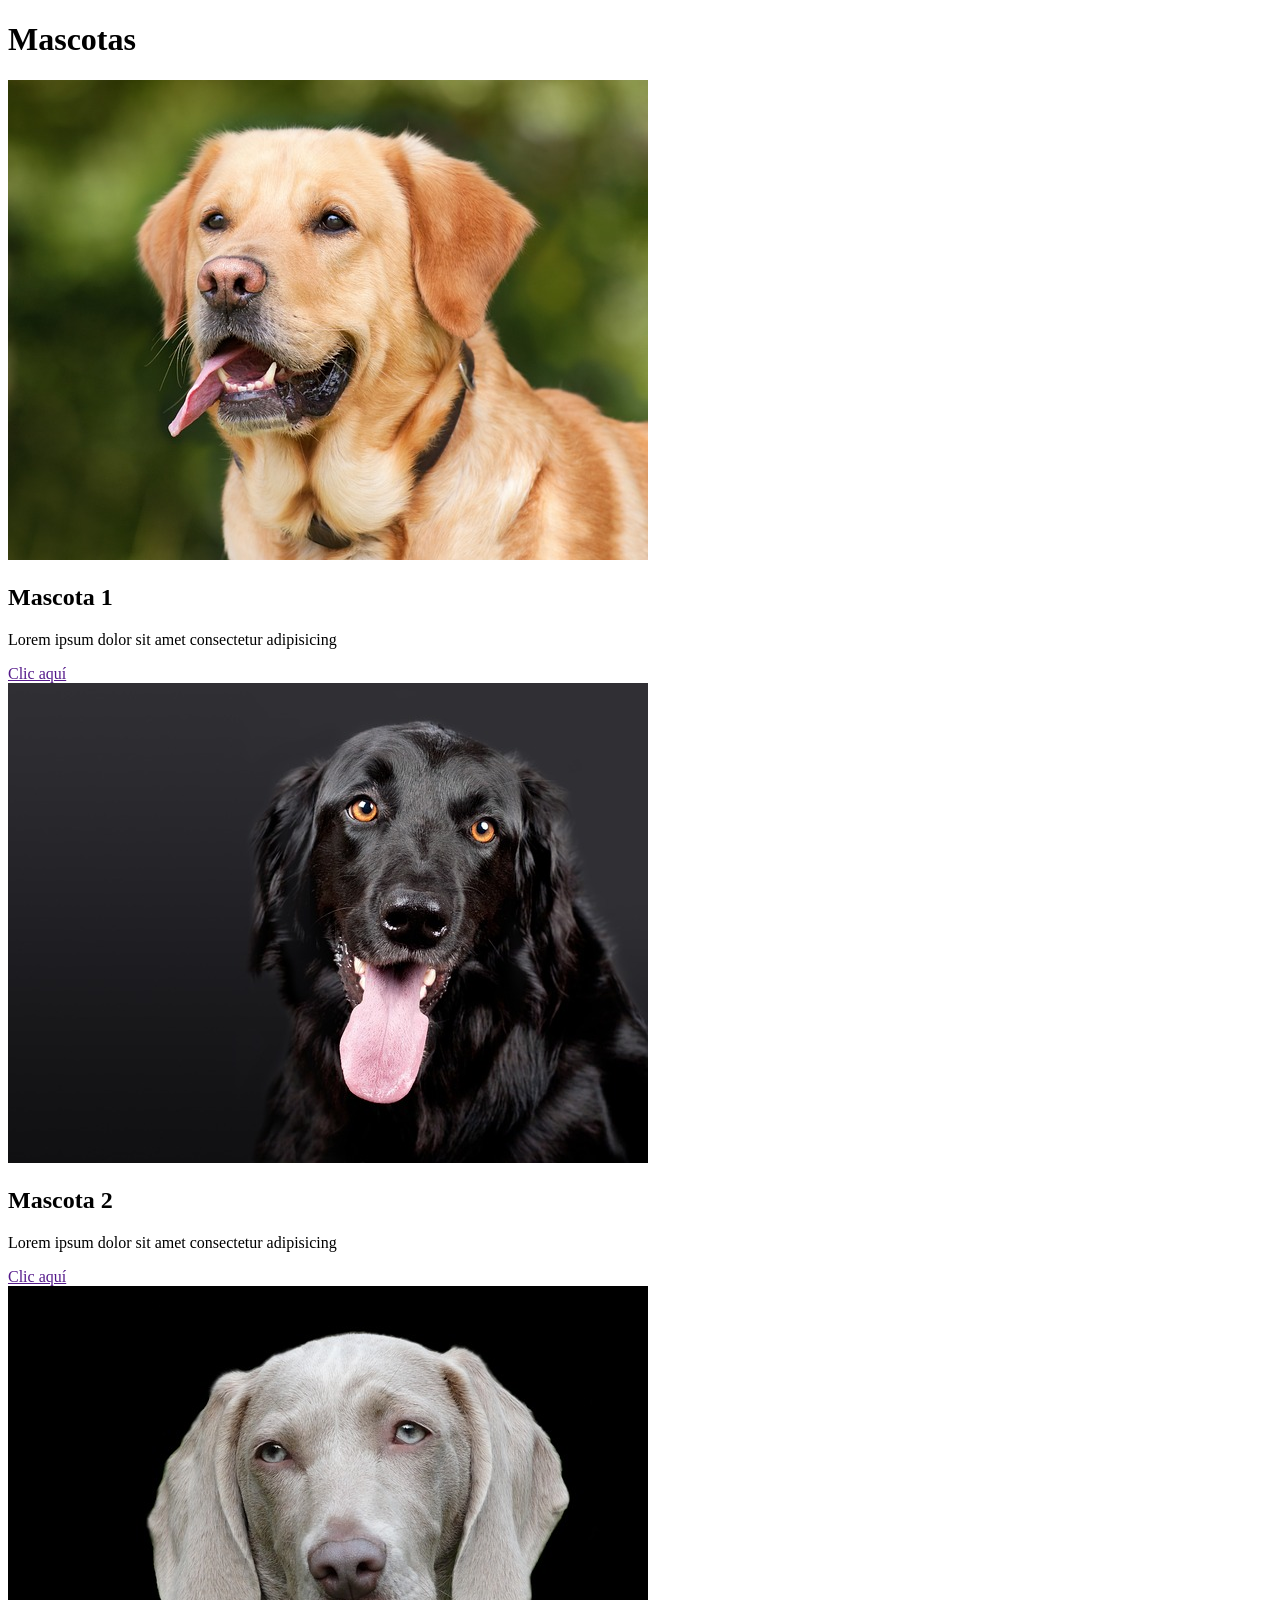
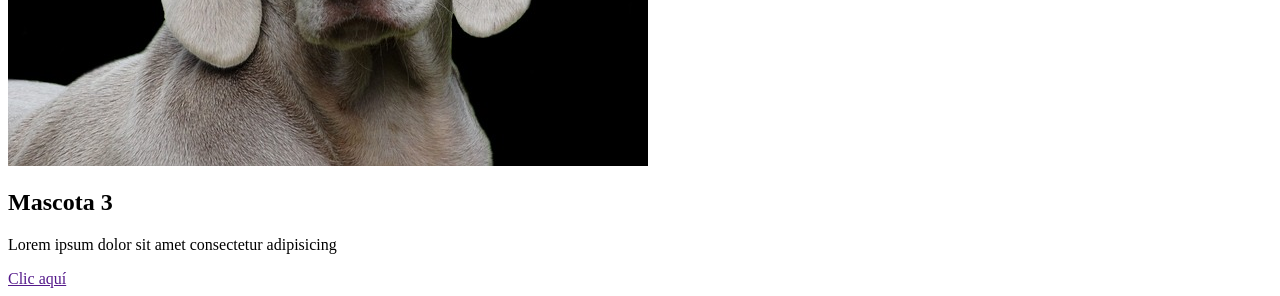
==== index.html @ 14770d98 "Add files via upload" ====
<!DOCTYPE html>
<html lang="en">
<head>
    <meta charset="UTF-8">
    <meta name="viewport" content="width=device-width, initial-scale=1.0">
    <link  rel="stylesheet"  href="style.css" >   
    <title>Document</title>
</head>
<body>
 <h1>Mascotas</h1>
<div id="contenedor">
    <div class="tarjeta">
        <img src="imagenes/Perro1.jpg" alt="">
        <h2>Mascota 1</h2>
        <p>
            Lorem ipsum dolor sit amet consectetur adipisicing
        </p>
        <a href="">Clic aquí</a>
    </div>

    <div class="tarjeta">
        <img src="imagenes/Perro2.jpg" alt="">
        <h2>Mascota 2</h2>
        <p>
            Lorem ipsum dolor sit amet consectetur adipisicing
        </p>
        <a href="">Clic aquí</a>
    </div>

    <div class="tarjeta">
        <img src="imagenes/Perro3.jpg" alt="">
        <h2>Mascota 3</h2>
        <p>
            Lorem ipsum dolor sit amet consectetur adipisicing
        </p>
        <a href="">Clic aquí</a>
    </div>
</div>
</body>
</html>
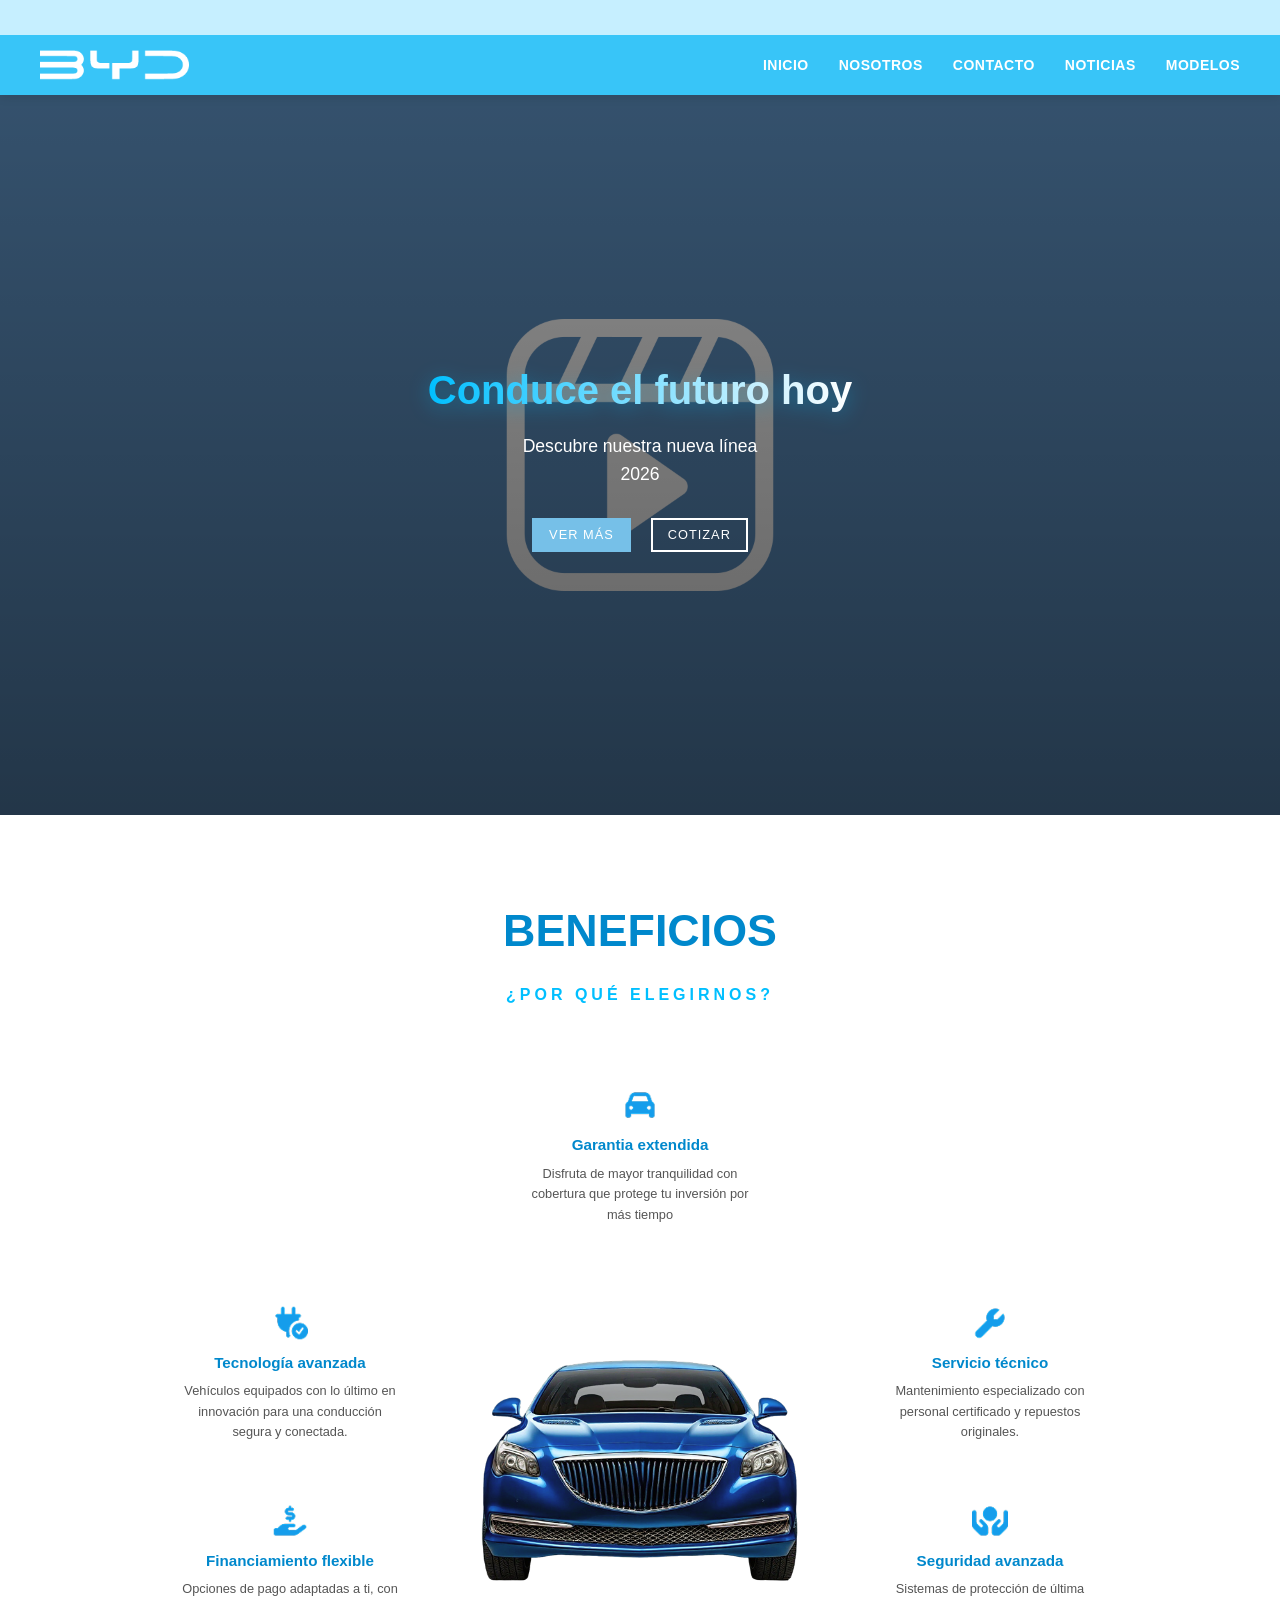
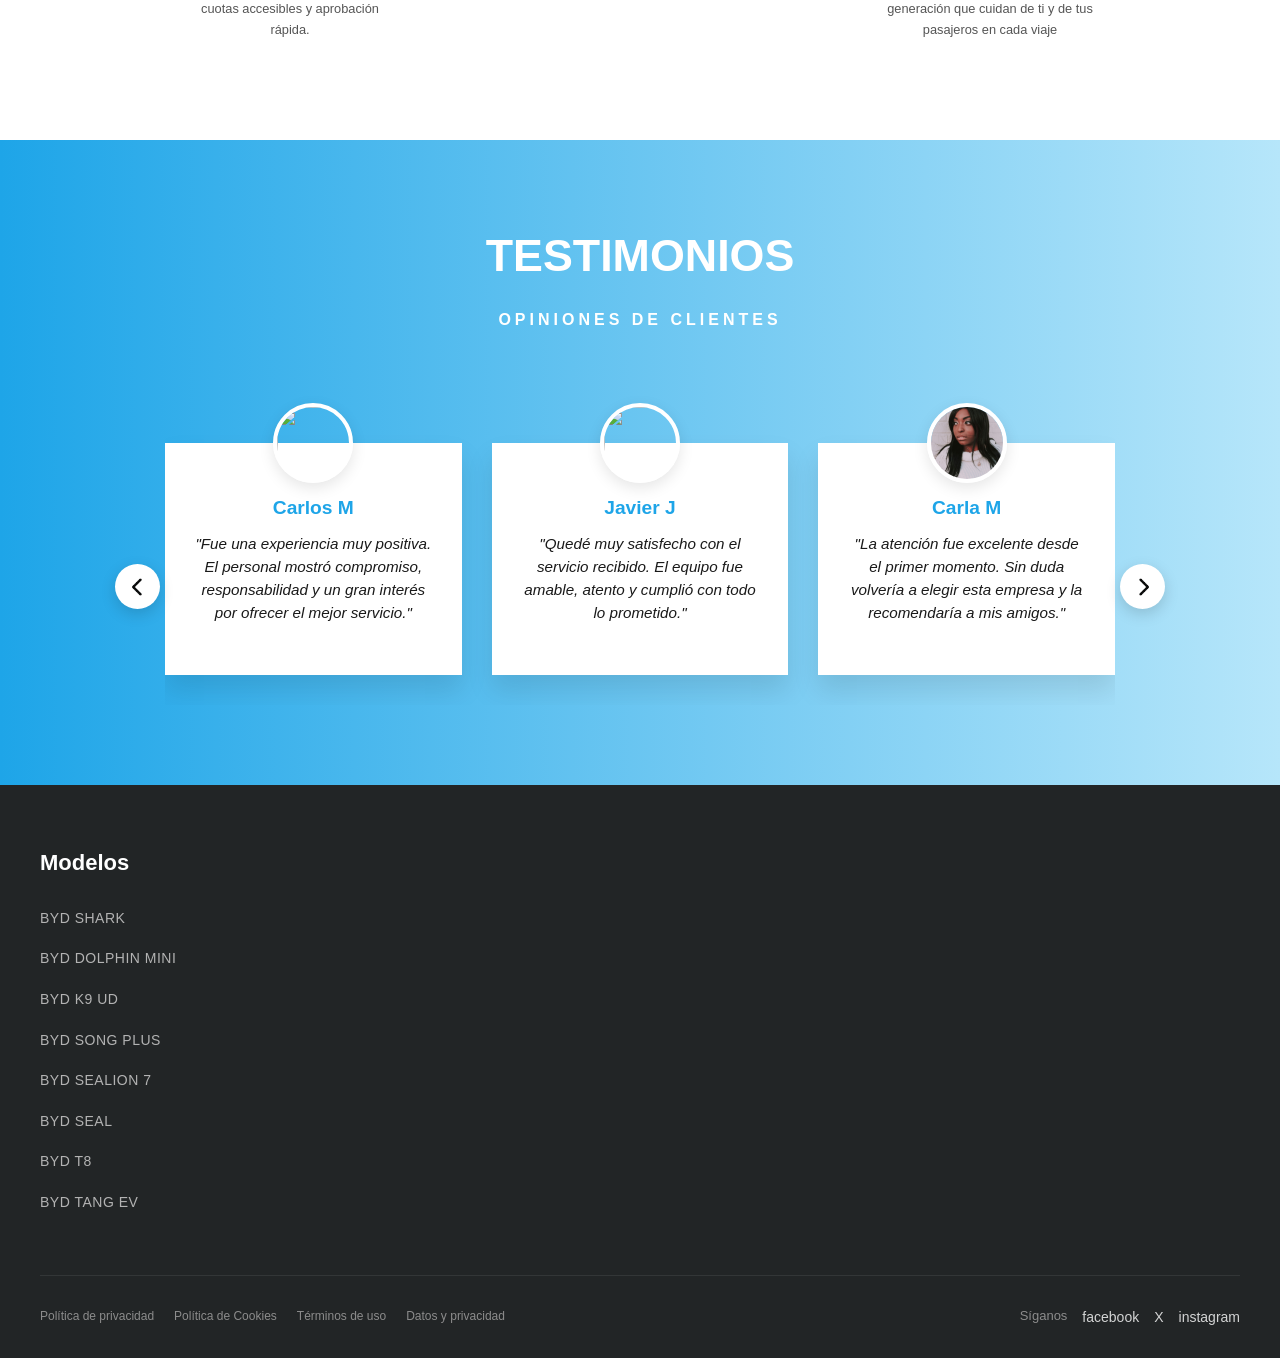
==== commit 8ada5c4f: "Add files via upload" ====
--- a/index.html
+++ b/index.html
@@ -1,40 +1,265 @@
 <!DOCTYPE html>
 <html lang="en">
+
 <head>
     <meta charset="UTF-8">
     <meta name="viewport" content="width=device-width, initial-scale=1.0">
-    <link  rel="stylesheet"  href="style.css" >   
-    <title>Document</title>
+
+    <script src="https://kit.fontawesome.com/a6a52a3b44.js" crossorigin="anonymous"></script>
+    <script src="https://code.jquery.com/jquery-3.7.1.min.js"></script>
+    <script src="1_inicio/carrusel.js"></script>
+    <link rel="stylesheet" href="1_inicio/style.css">
+    <title>BYD</title>
 </head>
+
 <body>
- <h1>Mascotas</h1>
-<div id="contenedor">
-    <div class="tarjeta">
-        <img src="imagenes/Perro1.jpg" alt="">
-        <h2>Mascota 1</h2>
-        <p>
-            Lorem ipsum dolor sit amet consectetur adipisicing
-        </p>
-        <a href="">Clic aquí</a>
+
+    <div class="barra-celeste">
+        
     </div>
 
-    <div class="tarjeta">
-        <img src="imagenes/Perro2.jpg" alt="">
-        <h2>Mascota 2</h2>
-        <p>
-            Lorem ipsum dolor sit amet consectetur adipisicing
-        </p>
-        <a href="">Clic aquí</a>
-    </div>
-
-    <div class="tarjeta">
-        <img src="imagenes/Perro3.jpg" alt="">
-        <h2>Mascota 3</h2>
-        <p>
-            Lorem ipsum dolor sit amet consectetur adipisicing
-        </p>
-        <a href="">Clic aquí</a>
-    </div>
-</div>
+    <header class="main-header">
+        <div class="header-container">
+
+            <div class="logo">
+                <a href="index.html">
+                    <img src="2_Nosotros/img/byd-logo.png" alt="BYD Logo">
+                </a>
+            </div>
+
+            <nav class="navigation">
+                <ul>
+                    <li><a href="../nrc1802_PA3/index.html">INICIO</a></li>
+                    <li><a href="2_Nosotros/Nosotros.html">NOSOTROS</a></li>
+                    <li><a href="5_Contacto/Contactanos.html">CONTACTO</a></li>
+                    <li><a href="3_Noticias/noticias.html">NOTICIAS</a></li>
+                    <li><a href="4_Modelos/Modelo.html">MODELOS</a></li>
+                </ul>
+            </nav>
+
+        </div>
+    </header>
+
+
+    <!-- /* ==========================================================================
+        INICIO -- DIANA CUEVA
+        ========================================================================== */ -->
+    <section id="inicio">
+        <div class="bloque-uno hero">
+            <video autoplay loop muted playsinline poster="1_inicio/img-inicio/video-placeholder.png" class="hero-video">
+                <source src="../nrc1802_PA3/1_inicio/videos/video-modelo/9129105-hd_1366_720_25fps.mp4" type="video/mp4">
+            </video>
+            <div class="hero-overlay"></div>
+            <div class="hero-content">
+                <h1>Conduce el futuro hoy</h1>
+                <p>Descubre nuestra nueva línea <br>2026</p>
+                <div class="btn-hero">
+                    <a href="4_Modelos/Modelo.html" class="btn btn-primary">Ver más</a>
+                    <a href="5_Contacto/Contactanos.html" class="btn btn-outline">Cotizar</a>
+                </div>
+            </div>
+
+        </div>
+        <div class="bloque-dos beneficios">
+            <div class="container container-bloque-dos">
+                <div class="texto-centro">
+                    <h2>BENEFICIOS</h2>
+                    <p>¿Por qué elegirnos?</p>
+                </div>
+                <ul class="beneficios-list">
+                    <li class="beneficios-item item-top">
+                        <img src="1_inicio/icons/car-solid 1.png" class="benefico-iconoo" alt="">
+
+                        <h3 class="h3 titulo-card">Garantia extendida</h3>
+                        <p class="texto-card">
+                            Disfruta de mayor tranquilidad con cobertura que protege tu inversión por más tiempo
+                        </p>
+
+                    </li>
+                    <li class="beneficios-item item-left-top">
+                        <img src="1_inicio/icons/plug-circle-check-solid 3.png" class="benefico-iconoo" alt="">
+                        <h3 class="h3 titulo-card">Tecnología avanzada</h3>
+                        <p class="texto-card">
+                            Vehículos equipados con lo último en innovación para una conducción segura y conectada.
+                        </p>
+
+                    </li>
+                    <li class="beneficios-item item-left-bottom">
+                        <img src="1_inicio/icons/hand-holding-dollar-solid 1.png" class="benefico-iconoo" alt="">
+                        <h3 class="h3 titulo-card">Financiamiento flexible</h3>
+                        <p class="texto-card">
+                            Opciones de pago adaptadas a ti, con cuotas accesibles y aprobación rápida.
+                        </p>
+
+                    </li>
+                    <img src="1_inicio/img-inicio/Rectangle 12.png" alt="" class="beneficio-centro-imagen">
+                    <li class="beneficios-item item-right-top">
+                        <img src="1_inicio/icons/wrench-solid 1.png" class="benefico-iconoo" alt="">
+                        <h3 class="h3 titulo-card">Servicio técnico</h3>
+                        <p class="texto-card">
+                            Mantenimiento especializado con personal certificado y repuestos originales.
+                        </p>
+
+                    </li>
+                    <li class="beneficios-item item-right-bottom">
+                        <img src="1_inicio/icons/hands-holding-circle-solid 1.png" class="benefico-iconoo" alt="">
+                        <h3 class="h3 titulo-card">Seguridad avanzada</h3>
+                        <p class="texto-card">
+                            Sistemas de protección de última generación que cuidan de ti y de tus pasajeros en cada viaje
+                        </p>
+
+                    </li>
+                </ul>
+            </div>
+        </div>
+        <!-- SECCIÓN TESTIMONIOS -->
+        <div class="bloque-tres testimonios">
+            <div class="mySwiper container">
+                <div class="texto-centro">
+                    <h2 class="titulo-seccion">TESTIMONIOS</h2>
+                    <p class="subtitulo-seccion">Opiniones de Clientes</p>
+                </div>
+                <div class="carrusel-wrapper">
+                    <!-- boton "antes" del carrusel -->
+                    <button class="carrusel-btn prev-btn" id="prevTestimonial">
+                        <img src="1_inicio/img-inicio/chevron-left-solid (2).png" alt="">
+                    </button>
+                    <!-- Ventana visible del carrusel -->
+                    <div class="carrusel-viewport">
+                        <div class="testimonios-container">
+                            <!-- Tarjeta 1 -->
+                            <div class="testimonio-card">
+                                <img src="1_inicio/img-inicio/portrait-white-man-isolated.jpg" alt="" class="testimonio-img">
+                                <h3 class="testimonio-nombre">Carlos M</h3>
+                                <p class="testimonio-texto">"Fue una experiencia muy positiva. El personal mostró compromiso, responsabilidad y un gran interés por ofrecer el mejor servicio."</p>
+                                <div class="review">
+                                    <i class="fa fa-star"></i>
+                                    <i class="fa fa-star"></i>
+                                    <i class="fa-regular fa-star"></i>
+                                    <i class="fa-regular fa-star"></i>
+                                    <i class="fa-regular fa-star"></i>
+                                </div>
+                            </div>
+                            <!-- Tarjeta 2 -->
+                            <div class="testimonio-card">
+                                <img src="1_inicio/img-inicio/jurica-koletic-7YVZYZeITc8-unsplash.jpg" alt="" class="testimonio-img">
+                                <h3 class="testimonio-nombre">Javier J</h3>
+                                <p class="testimonio-texto">"Quedé muy satisfecho con el servicio recibido. El equipo fue amable, atento y cumplió con todo lo prometido."</p>
+                                <div class="review">
+                                    <i class="fa fa-star"></i>
+                                    <i class="fa fa-star"></i>
+                                    <i class="fa fa-star"></i>
+                                    <i class="fa fa-star"></i>
+                                    <i class="fa fa-star"></i>
+                                </div>
+                            </div>
+                            <!-- Tarjeta 3 -->
+                            <div class="testimonio-card">
+                                <img src="1_inicio/img-inicio/liz-weddon-601QVdIqHFM-unsplash.jpg" alt="" class="testimonio-img">
+                                <h3 class="testimonio-nombre">Carla M</h3>
+                                <p class="testimonio-texto">"La atención fue excelente desde el primer momento. Sin duda volvería a elegir esta empresa y la recomendaría a mis amigos."</p>
+                                <div class="review">
+                                    <i class="fa fa-star"></i>
+                                    <i class="fa fa-star"></i>
+                                    <i class="fa fa-star"></i>
+                                    <i class="fa fa-star"></i>
+                                    <i class="fa fa-star"></i>
+                                </div>
+                            </div>
+                            <!-- Tarjeta 4 (Extra para probar carrusel) -->
+                            <div class="testimonio-card">
+                                <img src="1_inicio/img-inicio/ian-dooley-d1UPkiFd04A-unsplash.jpg" alt="" class="testimonio-img">
+                                <h3 class="testimonio-nombre">Jonas N</h3>
+                                <p class="testimonio-texto">"Recibí un trato muy profesional y personalizado. Los resultados superaron mis expectativas y todo fue entregado a tiempo."</p>
+                                <div class="review">
+                                    <i class="fa fa-star"></i>
+                                    <i class="fa fa-star"></i>
+                                    <i class="fa fa-star"></i>
+                                    <i class="fa fa-star"></i>
+                                    <i class="fa fa-star"></i>
+                                </div>
+                            </div>
+                            <!-- Tarjeta 5 (Extra para probar carrusel) -->
+                            <div class="testimonio-card">
+                                <img src="1_inicio/img-inicio/alex-starnes-PK_t0Lrh7MM-unsplash.jpg" alt="" class="testimonio-img">
+                                <h3 class="testimonio-nombre">Carmen Y</h3>
+                                <p class="testimonio-texto">"La calidad es realmente destacable. Me sentí acompañado durante todo el proceso y resolvieron todas mis dudas."</p>
+                                <div class="review">
+                                    <i class="fa-regular fa-star"></i>
+                                    <i class="fa fa-star"></i>
+                                    <i class="fa fa-star"></i>
+                                    <i class="fa fa-star"></i>
+                                    <i class="fa fa-star"></i>
+                                </div>
+                            </div>
+                        </div>
+
+                    </div>
+                    <!-- boton "sgt" del carrusel -->
+                    <button class="carrusel-btn next-btn" id="nextTestimonial">
+                        <img src="1_inicio/img-inicio/chevron-right-solid.png" alt="">
+                    </button>
+
+                </div>
+            </div>
+
+        </div>
+
+    </section>
+
+
+    <footer class="main-footer">
+
+        <div class="footer-container">
+
+            <div class="footer-top">
+
+                <div class="footer-column">
+
+                    <h3>Modelos</h3>
+
+                    <ul>
+                        <li><a href="#">BYD SHARK</a></li>
+                        <li><a href="#">BYD DOLPHIN MINI</a></li>
+                        <li><a href="#">BYD K9 UD</a></li>
+                        <li><a href="#">BYD SONG PLUS</a></li>
+                        <li><a href="#">BYD SEALION 7</a></li>
+                        <li><a href="#">BYD SEAL</a></li>
+                        <li><a href="#">BYD T8</a></li>
+                        <li><a href="#">BYD TANG EV</a></li>
+                    </ul>
+
+                </div>
+
+            </div>
+
+            <div class="footer-bottom">
+
+                <div class="footer-legal">
+                    <a href="#">Política de privacidad</a>
+                    <a href="#">Política de Cookies</a>
+                    <a href="#">Términos de uso</a>
+                    <a href="#">Datos y privacidad</a>
+                </div>
+
+                <div class="footer-social">
+
+                    <span>Síganos</span>
+
+                    <div class="social-links">
+                        <a href="#" aria-label="Facebook">facebook</a>
+                        <a href="#" aria-label="X">X</a>
+                        <a href="#" aria-label="Instagram">instagram</a>
+                    </div>
+
+                </div>
+
+            </div>
+
+        </div>
+
+    </footer>
+
 </body>
-</html>+
+</html>
--- a/1_inicio/style.css
+++ b/1_inicio/style.css
@@ -0,0 +1,832 @@
+
+* {
+  margin: 0;
+  padding: 0;
+  box-sizing: border-box;
+  font-family: 'Arial', sans-serif;
+}
+/* 
+           VARIABLES GLOBALES 
+           */
+:root {
+  --color-primary: #76c0e8;
+
+  --color-primary-dark: #0088cc;
+
+  --color-secondary: #ffffff;
+
+  --color-text-dark: #1a1a1a;
+  --color-text-light: #ffffff;
+  --color-text-middle: #666666;
+  --color-bg-beneficios: #ffffff
+    /* Tipografía */
+  --font-main: Verdana, Geneva, Tahoma, sans-serif;
+
+
+  --container-max-width: 1200px;
+  --padding-section: 80px 20px;
+  --border-radius: 8px;
+
+  --transition-speed: 0.3s;
+}
+
+
+html {
+  scroll-behavior: smooth;
+  scroll-padding-top: 40px;
+}
+
+
+
+body {
+  font-family: var(--font-main);
+  color: var(--color-text-dark);
+  line-height: 1.6;
+  background-color: var(--color-secondary);
+  /* overflow-x: hidden; */
+  padding-top: 95px !important;
+}
+
+
+
+.barra-celeste {
+  width: 100%;
+  background-color: #C6EFFF;
+  height: 35px;
+  position: fixed;
+  top: 0;
+  left: 0;
+  z-index: 1001;
+}
+
+.main-header {
+  background-color: #38c5f8;
+  
+  padding: 15px 40px;
+  position: fixed;
+  top: 35px;
+  left: 0;
+  width: 100%;
+  z-index: 1000;
+
+  box-shadow: 0 2px 10px rgba(0, 0, 0, 0.1);
+}
+
+.header-container {
+  max-width: 1200px;
+  margin: 0 auto;
+  display: flex;
+  justify-content: space-between;
+  align-items: center;
+}
+
+.logo img {
+  height: 30px;
+  display: block;
+}
+
+.navigation ul {
+  display: flex;
+  list-style: none;
+  gap: 30px;
+}
+
+.navigation a {
+  color: #ffffff;
+  text-decoration: none;
+  font-weight: bold;
+  font-size: 14px;
+  letter-spacing: .5px;
+  transition: opacity .3s ease;
+}
+
+.navigation a:hover {
+  opacity: .8;
+}
+
+/* ==========================================================================
+           INICIO
+  ========================================================================== */
+
+.container-inicio {
+  max-width: var(--container-max-width);
+  margin: 0 auto;
+  padding: 0 20px;
+}
+
+/* Utilidades de texto */
+.texto-centro {
+  text-align: center;
+  margin-bottom: 50px;
+  /* Da espacio antes de mostrar las tarjetas */
+  display: flex;
+  flex-direction: column;
+
+  align-items: center;
+}
+
+.texto-centro h2 {
+  color: var(--color-primary-dark);
+  font-size: 2.8rem;
+
+  text-transform: uppercase;
+  font-weight: 800;
+  position: relative;
+  padding-bottom: 15px;
+  /* Espacio para la línea decorativa */
+  margin: 0;
+
+}
+
+
+
+.texto-centro p {
+  font-size: 1rem;
+  color: #00BFFF;
+  /* Letras celestes */
+  text-transform: uppercase;
+  letter-spacing: 4px;
+  /* Letras muy separadas (súper elegante) */
+  font-weight: 700;
+  margin-bottom: 10px;
+}
+
+.section-title {
+  font-size: 2.2rem;
+  font-weight: 800;
+  text-transform: uppercase;
+  margin-bottom: 0.5rem;
+  letter-spacing: 1px;
+}
+
+.section-subtitle {
+  font-size: 1.2rem;
+  color: var(--color-text-middle);
+  margin-bottom: 3rem;
+  font-weight: 500;
+}
+
+/*HERO*/
+
+.hero {
+  position: relative;
+  height: 80vh;
+  min-height: 500px;
+  display: flex;
+  align-items: center;
+  justify-content: center;
+  text-align: center;
+  color: var(--color-text-light);
+  overflow: hidden;
+
+}
+
+/* Estilos para el video de fondo */
+.hero-video {
+  position: absolute;
+  top: 0;
+  left: 0;
+  width: 100%;
+  height: 100%;
+  object-fit: cover;
+
+  z-index: 1;
+}
+
+/* Capa oscura superpuesta al video  */
+.hero-overlay {
+  position: absolute;
+  top: 0;
+  left: 0;
+  width: 100%;
+  height: 100%;
+  background: linear-gradient(rgba(0, 0, 0, 0.4), rgba(0, 0, 0, 0.6));
+  z-index: 2;
+}
+
+.hero-content {
+  z-index: 10;
+  max-width: 800px;
+  padding: 0 20px;
+  position: relative;
+  /* Asegura que se posicione sobre el overlay */
+}
+
+.hero h1 {
+  font-size: 2.5rem;
+  font-weight: 800;
+  margin-bottom: 10px;
+
+  background: linear-gradient(90deg, #00BFFF, #ffffff);/*degradado titulo*/
+  -webkit-background-clip: text;
+  -webkit-text-fill-color: transparent;
+
+  filter: drop-shadow(0px 4px 10px rgba(0, 191, 255, 0.4));
+}
+
+.hero p {
+  font-size: 1.1rem;
+  margin-bottom: 30px;
+  font-weight: 200;
+}
+
+.btn-hero {
+  display: flex;
+  justify-content: center;
+  gap: 20px;
+  flex-wrap: wrap;
+}
+
+.btn-hero .btn {
+  padding: 5px 15px;
+
+  font-size: 0.8rem;
+  cursor: pointer;
+  transition: all var(--transition-speed) ease;
+  text-transform: uppercase;
+  letter-spacing: 1px;
+  text-decoration: none;
+}
+
+.btn-hero .btn-primary {
+  background-color: var(--color-primary);
+  color: var(--color-text-light);
+  border: 2px solid var(--color-primary);
+}
+
+.btn-primary:hover {
+  background-color: var(--color-primary-dark);
+  border-color: var(--color-primary-dark);
+}
+
+.btn-outline {
+  background-color: transparent;
+  color: var(--color-text-light);
+  border: 2px solid var(--color-text-light);
+}
+
+.btn-outline:hover {
+  background-color: var(--color-text-light);
+  color: var(--color-text-dark);
+}
+
+/*BENEFICIOS*/
+
+.beneficios {
+  padding: var(--padding-section);
+  background-color: var(--color-bg-beneficios);
+}
+
+.beneficios-list {
+  display: grid;
+  /* Layout: 3 columnas, la central es para el auto */
+  grid-template-columns: 1fr 400px 1fr;
+  grid-template-rows: auto 1fr 1fr;
+  /* 3 filas para colocar elementos a distintas alturas */
+  gap: 20px;
+  align-items: center;
+  margin-top: 50px;
+  max-width: 1050px;
+  margin-left: auto;
+  margin-right: auto;
+}
+
+.beneficios-item {
+  display: flex;
+  flex-direction: column;
+  align-items: center;
+  text-align: center;
+  /*aplicando animation*/
+  animation: flotarVertical 4s ease-in-out infinite;
+
+  /* mantiene el efecto hover */
+  transition: transform 0.3s ease, box-shadow 0.3s ease;
+
+  position: relative;
+  z-index: 2;
+  list-style: none;
+
+  padding: 20px;
+  border-radius: 12px;
+  display: flex;
+  flex-direction: column;
+  align-items: center;
+  text-align: center;
+
+}
+
+
+/* Posicionamiento en el grid */
+.item-top {
+  grid-column: 2 / 3;
+  grid-row: 1 / 2;
+  margin-bottom: 20px;
+}
+
+.item-left-top {
+  grid-column: 1 / 2;
+  grid-row: 2 / 3;
+  justify-self: end;
+  padding-right: 20px;
+}
+
+.item-left-bottom {
+  grid-column: 1 / 2;
+  grid-row: 3 / 4;
+  justify-self: end;
+  padding-right: 20px;
+}
+
+.item-right-top {
+  grid-column: 3 / 4;
+  grid-row: 2 / 3;
+  justify-self: start;
+  padding-left: 20px;
+}
+
+.item-right-bottom {
+  grid-column: 3 / 4;
+  grid-row: 3 / 4;
+  justify-self: start;
+  padding-left: 20px;
+}
+
+/* Imagen Central - Ocupa dos filas enteras */
+.beneficio-centro-imagen {
+  grid-column: 2 / 3;
+  grid-row: 2 / 4;
+  width: 100%;
+  height: auto;
+  object-fit: contain;
+  position: relative;
+
+  z-index: 1;
+  /*animation con sombre*/
+  animation: resplandorSombra 4s ease-in-out infinite;
+
+
+}
+
+
+.benefico-iconoo {
+  color: #2da1db;
+  width: 36px;
+  height: 36px;
+  margin-bottom: 10px;
+}
+
+.beneficios-item h3 {
+  font-size: 0.95rem;
+  font-weight: 800;
+  color: var(--color-primary-dark);
+  margin-bottom: 6px;
+}
+
+.beneficios-item p {
+  font-size: 0.8rem;
+  color: #555;
+  max-width: 220px;
+
+}
+
+/*TESTIMONIOS*/
+.testimonios {
+  padding: var(--padding-section);
+  background: linear-gradient(to right, #1ea5e8, #b6e6fa);
+}
+
+.testimonios .titulo-seccion,
+.testimonios .subtitulo-seccion {
+  color: var(--color-text-light);
+}
+
+/*CARRUSEL*/
+
+.carrusel-wrapper {
+  position: relative;
+  max-width: 1050px;
+  margin: 40px auto 0;
+  padding: 0 50px;
+
+}
+
+.carrusel-viewport {
+  overflow: hidden;
+  padding-top: 50px;
+
+  padding-bottom: 30px;
+
+
+}
+
+.testimonios-container {
+  display: flex;
+  gap: 30px;/*separacion en js*/
+  width: 100%;
+  
+  
+  
+}
+
+.carrusel-btn {
+  position: absolute;
+  top: 55%;
+  /* Ligeramente más abajo para compensar el avatar superpuesto */
+  /* transform: translateY(-50%); */
+  background-color: var(--color-secondary);
+  border: none;
+  width: 45px;
+  height: 45px;
+  border-radius: 50%;
+  box-shadow: 0 5px 15px rgba(0, 0, 0, 0.15);
+  cursor: pointer;
+  z-index: 100;
+  display: flex;
+  align-items: center;
+  justify-content: center;
+  /* color: #1ea5e8; */
+  transition: all 0.3s ease;
+}
+
+.carrusel-btn:hover {
+  background-color: #1ea5e8;
+  color: var(--color-secondary);
+}
+
+.prev-btn {
+  left: 0;
+}
+
+.next-btn {
+  right: 0;
+}
+
+.carrusel-btn img {
+  width: 24px;
+  height: 24px;
+}
+
+
+.testimonio-card {
+  background-color: var(--color-secondary);
+  /* border-radius: 0; */
+  padding: 50px 30px 30px;
+  flex: 0 0 33.33%;
+  flex: 0 0 calc((100% - 60px) / 3);
+
+  text-align: center;
+  position: relative;
+  box-shadow: 0 15px 25px rgba(0, 0, 0, 0.1);
+  transition: transform 0.2s ease;
+}
+
+.testimonio-card:hover {
+  transform: translateY(-10px);
+
+}
+
+.testimonio-img {
+  width: 80px;
+  height: 80px;
+  border-radius: 50%;
+  object-fit: cover;
+  position: absolute;
+  top: -40px;
+  /* Superposición */
+  left: 50%;
+  transform: translateX(-50%);
+  border: 4px solid var(--color-secondary);
+  box-shadow: 0 5px 15px rgba(0, 0, 0, 0.1);
+}
+
+.testimonio-nombre {
+  font-size: 1.2rem;
+  font-weight: 800;
+  color: #1ea5e8;
+
+  margin-bottom: 10px;
+}
+
+.testimonio-texto {
+  font-size: 0.95rem;
+  color: var(--color-text-dark);
+  font-style: italic;
+  margin-bottom: 20px;
+  line-height: 1.5;
+}
+
+.review {
+  display: flex;
+  justify-content: center;
+  gap: 5px;
+  color: #FFD700;
+
+}
+
+.fa-regular .fa-star {
+  width: 20px;
+  height: 20px;
+  fill: #FFD700;
+}
+
+/* 
+   1. animacion del auto
+   */
+@keyframes resplandorSombra {
+
+  0%,
+  100% {
+    /* Estado inicial y final */
+    filter: drop-shadow(0px 0px 10px rgba(0, 255, 255, 0.8)) drop-shadow(0px 0px 20px rgba(0, 191, 255, 0.8));
+  }
+
+  50% {
+    /* Estado medio */
+    filter: drop-shadow(0px 0px 15px rgba(255, 255, 255, 0.8))
+      /* Núcleo blanco */
+      drop-shadow(0px 0px 30px rgba(0, 255, 255, 0.8))
+      /* Halo cyan */
+      drop-shadow(0px 0px 50px rgba(0, 191, 255, 0.8));
+    /* Expansión celeste */
+
+
+
+
+  }
+}
+
+/* 
+   2. mov vertical de los iconos
+   */
+@keyframes flotarVertical {
+
+  0%,
+  100% {
+    transform: translateY(10px);
+  }
+
+  50% {
+    /* Sube 8 píxeles suavemente a la mitad de la animación */
+    transform: translateY(-12px);
+  }
+}
+
+.item-top {
+  animation-delay: 0.2s;
+}
+
+.item-left-top {
+  animation-delay: 0.2s;
+}
+
+.item-left-bottom {
+  animation-delay: 0.2s;
+}
+
+.item-right-top {
+  animation-delay: 0.2s;
+}
+
+.item-right-bottom {
+  animation-delay: 0.2s;
+
+}
+
+/* 
+   3. hover en las tarjetas de los iconos
+  */
+.beneficios-item:hover {
+  /* 1. Detiene la animacion */
+  animation-play-state: paused;
+
+  /* Usamos !important para asegurar que sobrescriba el transform de la animación 
+     2.Agranda la tajetaen 15%==1.15*/
+  transform: scale(1.15) !important;
+
+  /* 3. se trae al frente */
+  z-index: 10;
+
+  /* sombra y redondeo de la sombra */
+  box-shadow: 0px 10px 20px #76c0e8;
+  border-radius: 8px;
+
+  background-color: #fff;
+  /* Asegura que el fondo sea sólido al leer */
+  cursor: pointer;
+}
+
+/* ==========================================================================
+    menos de 1024px
+   ========================================================================== */
+@media (max-width: 1024px) {
+  .header-container {
+    padding: 0 20px;
+  }
+
+
+  .beneficios-list {
+    display: flex;
+    flex-direction: column;
+    align-items: center;
+    gap: 25px;
+  }
+
+  .beneficio-centro-imagen {
+    max-width: 75%;
+    height: auto;
+    order: -1;
+    /* Coloca la imagen del carro arriba  */
+  }
+
+  /* Mostrar 2 testimonios por pantalla en tablets */
+  .testimonio-card {
+    min-width: calc(50% - 15px);
+  }
+}
+
+/* ==========================================================================
+  menos de 768px
+   ========================================================================== */
+@media (max-width: 768px) {
+  body {
+    padding-top: 130px !important;
+    /* para que se acomode el menu */
+  }
+
+  /* 1. Header & Navegación (BYD Logo arriba, enlaces abajo) */
+  .header-container {
+    flex-direction: column;
+    gap: 15px;
+    padding: 10px 0;
+  }
+
+  .navigation ul {
+    gap: 12px;
+    flex-wrap: wrap;
+    /* Si los enlaces no entran horizontalmente, bajan de fila limpiamente */
+    justify-content: center;
+  }
+
+  .navigation a {
+    font-size: 13px;
+  }
+
+  /* 2. Bloque Uno: Hero (Video y textos principales) */
+  .hero-content h1 {
+    font-size: 32px;
+    /* Reduce el tamaño  */
+  }
+
+  .hero-content p {
+    font-size: 16px;
+  }
+
+  .btn-hero {
+    flex-direction: column;
+    /* Botones 'Ver más' y 'Cotizar' uno abajo del otro */
+    width: 100%;
+    max-width: 250px;
+    margin: 0 auto;
+    gap: 12px;
+  }
+
+  .btn-hero .btn {
+    width: 100%;
+    text-align: center;
+  }
+
+  /* 3. Bloque Dos: Beneficios */
+  .beneficios-item {
+    width: 100%;
+    max-width: 340px;
+    text-align: center;
+    /* Centra los iconos y textos de cada beneficio en móvil */
+  }
+
+  .beneficio-centro-imagen {
+    display: none;
+    /* ocultamos el auto */
+  }
+
+  /* 4. Bloque Tres: Testimonios */
+  .testimonio-card {
+    min-width: 100%;
+    /* El testimonio ocupa todo el ancho, mostrando uno a la vez */
+  }
+
+  .carrusel-btn {
+    width: 35px;
+    height: 35px;
+    /* Flechas de navegación un poco más compactas */
+  }
+
+  /* 5. Footer (Pie de página) */
+  .footer-bottom {
+    flex-direction: column;
+    align-items: center;
+    text-align: center;
+    gap: 25px;
+  }
+
+  .footer-legal {
+    flex-direction: column;
+    /* Enlaces legales ('Política de privacidad', etc.) uno abajo de otro */
+    gap: 12px;
+  }
+}
+
+.main-footer {
+  background: #222526;
+  color: #ffffff;
+  padding: 60px 40px 30px;
+}
+
+.footer-container {
+  max-width: 1200px;
+  margin: 0 auto;
+  display: flex;
+  flex-direction: column;
+  gap: 60px;
+}
+
+.footer-column h3 {
+  font-size: 22px;
+  font-weight: bold;
+  margin-bottom: 25px;
+  color: #ffffff;
+}
+
+.footer-column ul {
+  list-style: none;
+  display: flex;
+  flex-direction: column;
+  gap: 15px;
+}
+
+.footer-column a {
+  color: #b3b3b3;
+  text-decoration: none;
+  font-size: 14px;
+  font-weight: 500;
+  letter-spacing: .5px;
+  transition: color .2s ease;
+}
+
+.footer-column a:hover {
+  color: #ffffff;
+}
+
+.footer-bottom {
+  border-top: 1px solid rgba(255, 255, 255, .08);
+  padding-top: 30px;
+  display: flex;
+  justify-content: space-between;
+  align-items: center;
+  flex-wrap: wrap;
+  gap: 20px;
+}
+
+.footer-legal {
+  display: flex;
+  gap: 20px;
+  flex-wrap: wrap;
+}
+
+.footer-legal a {
+  color: #8c8c8c;
+  text-decoration: none;
+  font-size: 12px;
+  transition: color .2s ease;
+}
+
+.footer-legal a:hover {
+  color: #ffffff;
+}
+
+.footer-social {
+  display: flex;
+  align-items: center;
+  gap: 15px;
+}
+
+.footer-social span {
+  color: #8c8c8c;
+  font-size: 13px;
+}
+
+.social-links {
+  display: flex;
+  gap: 15px;
+}
+
+.social-links a {
+  color: #ffffff;
+  text-decoration: none;
+  font-size: 14px;
+  opacity: .8;
+  transition: opacity .2s ease;
+}
+
+.social-links a:hover {
+  opacity: 1;
+}
